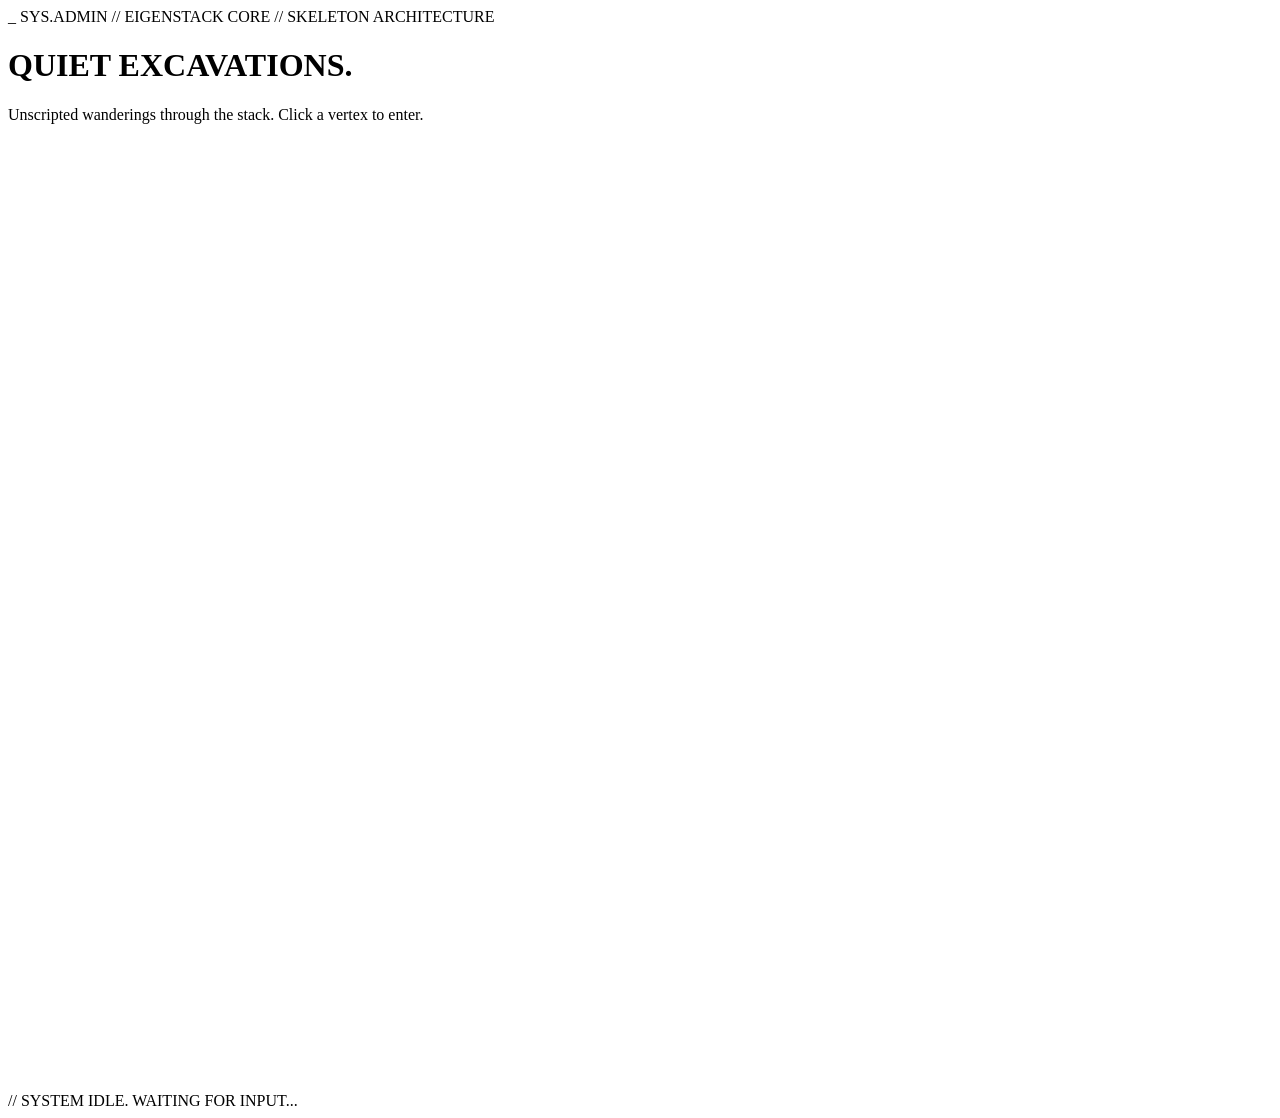
==== index.html @ c816b454 "Create index.html" ====
<!DOCTYPE html>
<html lang="en">
<head>
<meta charset="UTF-8">
<meta name="viewport" content="width=device-width, initial-scale=1.0">
<title>EIGENSTACK // The Core</title>
<link rel="stylesheet" href="style.css">
</head>
<body>
<header class="terminal-header">
  <span class="blink">_</span> SYS.ADMIN // EIGENSTACK CORE // SKELETON ARCHITECTURE
</header>

<main class="container">
  <h1>QUIET EXCAVATIONS.</h1>
  <p class="subtitle">Unscripted wanderings through the stack. Click a vertex to enter.</p>
  <svg id="constellation" viewBox="0 0 800 600">
    <g id="edges"></g>
    <g id="vertices"></g>
  </svg>
</main>

<footer>// SYSTEM IDLE. WAITING FOR INPUT...</footer>

<script src="script.js"></script>
</body>
</html>
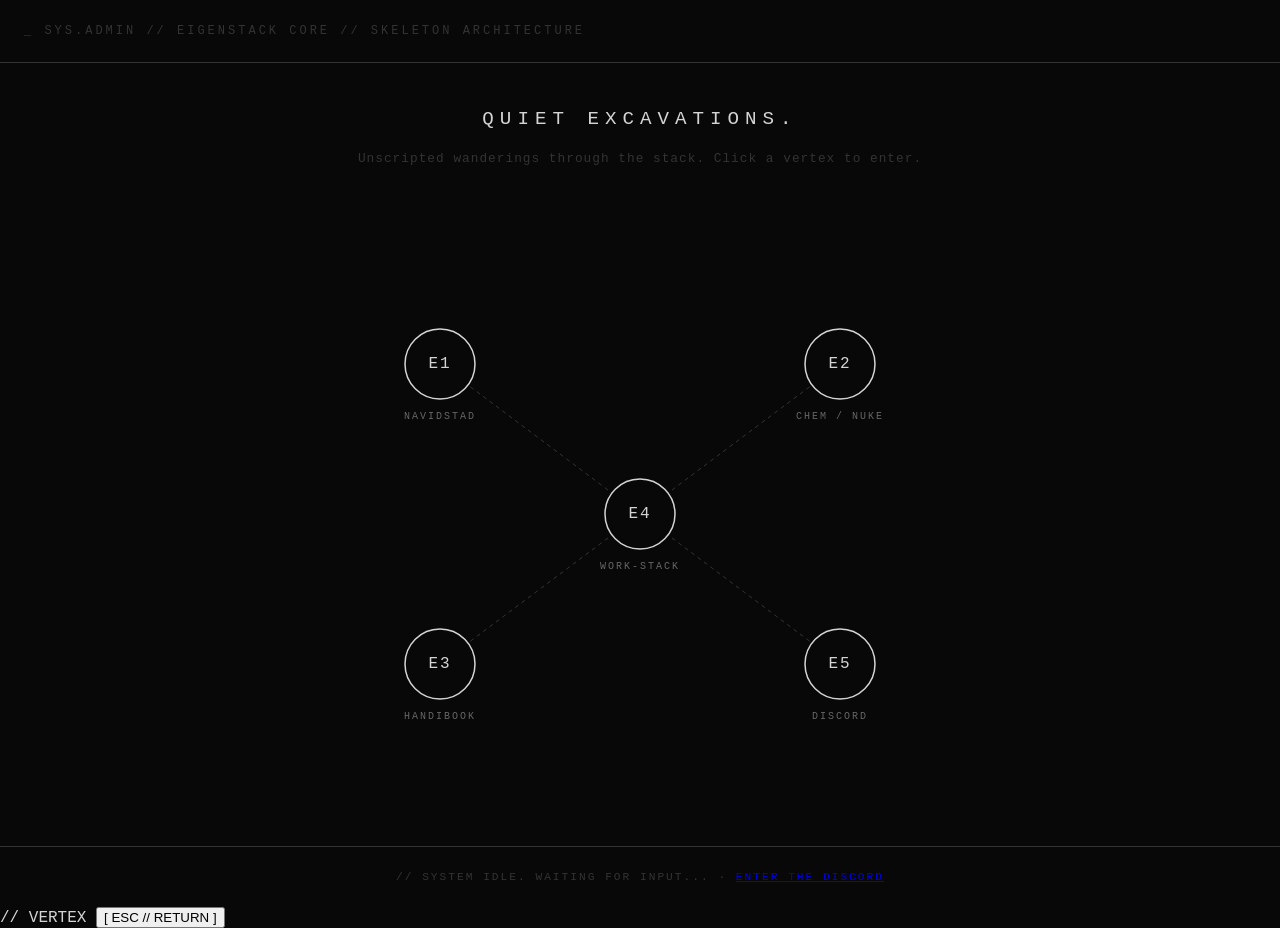
==== commit 00ced6dd: "Update index.html" ====
--- a/index.html
+++ b/index.html
@@ -20,7 +20,20 @@
   </svg>
 </main>
 
-<footer>// SYSTEM IDLE. WAITING FOR INPUT...</footer>
+<footer>
+  // SYSTEM IDLE. WAITING FOR INPUT... ·
+  <a href="https://discord.gg/7k2sNHS3n" target="_blank" rel="noopener">ENTER THE DISCORD</a>
+</footer>
+
+<div id="card-view" class="card-view hidden" aria-hidden="true">
+  <div class="card-frame">
+    <header class="card-header">
+      <span id="card-title" class="card-title">// VERTEX</span>
+      <button id="card-close" class="card-close" type="button">[ ESC // RETURN ]</button>
+    </header>
+    <div id="card-body" class="card-body"></div>
+  </div>
+</div>
 
 <script src="script.js"></script>
 </body>
--- a/style.css
+++ b/style.css
@@ -0,0 +1,67 @@
+:root {
+  --bg: #080808;
+  --fg: #d4d4d4;
+  --accent: #00ff41;
+  --dim: #333333;
+  --font: 'Courier New', Courier, monospace;
+}
+body {
+  background-color: var(--bg);
+  color: var(--fg);
+  font-family: var(--font);
+  margin: 0; padding: 0;
+  display: flex; flex-direction: column;
+  min-height: 100vh; overflow: hidden;
+}
+.terminal-header {
+  padding: 1.5rem;
+  border-bottom: 1px solid var(--dim);
+  font-size: 0.75rem; letter-spacing: 3px; color: var(--dim);
+}
+.blink { animation: blink 1s step-end infinite; }
+@keyframes blink { 50% { opacity: 0; } }
+.container {
+  flex: 1;
+  display: flex; flex-direction: column;
+  align-items: center; justify-content: center;
+  padding: 2rem;
+}
+h1 {
+  font-size: 1.2rem; font-weight: normal;
+  letter-spacing: 6px; margin-bottom: 0.5rem;
+  text-transform: uppercase;
+}
+.subtitle {
+  color: var(--dim); font-size: 0.8rem;
+  margin-bottom: 3rem; letter-spacing: 1px;
+}
+svg { width: 100%; max-width: 800px; height: auto; }
+.node-circle {
+  fill: var(--bg); stroke: var(--fg); stroke-width: 1.5;
+  transition: all 0.3s ease;
+}
+.node-group:hover .node-circle {
+  fill: var(--fg); stroke: var(--accent); stroke-width: 3;
+}
+.node-text {
+  fill: var(--fg); font-family: var(--font); font-size: 16px;
+  text-anchor: middle; dominant-baseline: middle;
+  pointer-events: none; letter-spacing: 2px;
+}
+.node-label {
+  fill: #666; font-family: var(--font); font-size: 10px;
+  text-anchor: middle; pointer-events: none;
+  letter-spacing: 2px; text-transform: uppercase;
+}
+.edge-line {
+  stroke: var(--dim); stroke-width: 1;
+  stroke-dasharray: 4;
+  animation: dash 30s linear infinite;
+}
+@keyframes dash { to { stroke-dashoffset: -200; } }
+footer {
+  padding: 1.5rem;
+  border-top: 1px solid var(--dim);
+  font-size: 0.7rem; color: var(--dim);
+  text-align: center; letter-spacing: 2px;
+}
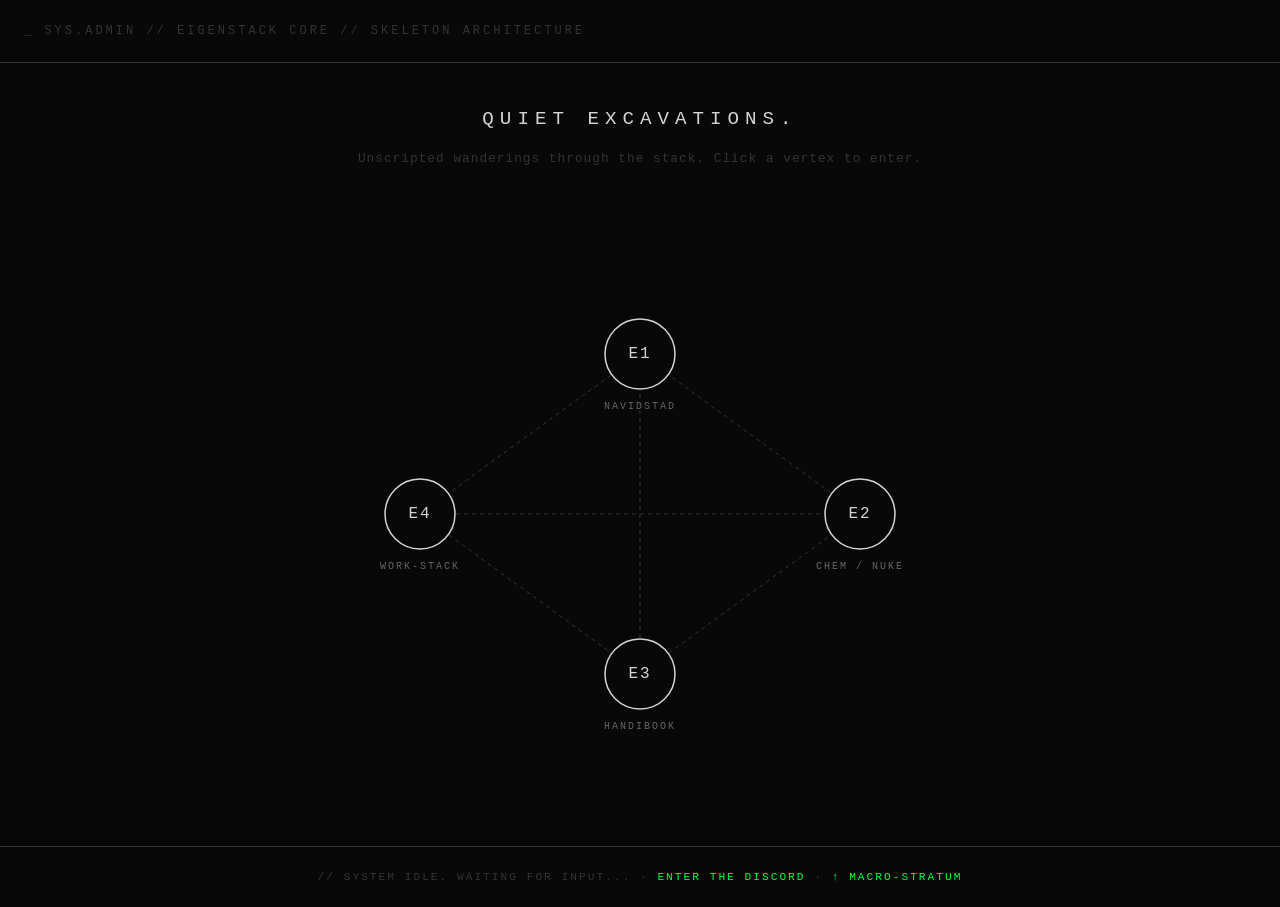
==== commit 719ed508: "Update index.html" ====
--- a/index.html
+++ b/index.html
@@ -22,7 +22,8 @@
 
 <footer>
   // SYSTEM IDLE. WAITING FOR INPUT... ·
-  <a href="https://discord.gg/7k2sNHS3n" target="_blank" rel="noopener">ENTER THE DISCORD</a>
+  <a href="https://discord.gg/7k2sNHS3n" target="_blank" rel="noopener">ENTER THE DISCORD</a> ·
+  <a href="stratum.html">↑ MACRO-STRATUM</a>
 </footer>
 
 <div id="card-view" class="card-view hidden" aria-hidden="true">
--- a/style.css
+++ b/style.css
@@ -65,3 +65,57 @@
   font-size: 0.7rem; color: var(--dim);
   text-align: center; letter-spacing: 2px;
 }
+footer a {
+  color: var(--accent); text-decoration: none;
+  letter-spacing: 2px;
+}
+footer a:hover { text-decoration: underline; }
+
+/* ---- in-house card view ---- */
+.card-view {
+  position: fixed; inset: 0;
+  background: rgba(8,8,8,0.96);
+  display: flex; align-items: center; justify-content: center;
+  padding: 2rem; z-index: 10;
+}
+.card-view.hidden { display: none; }
+.card-frame {
+  width: 100%; max-width: 720px; max-height: 84vh;
+  border: 1px solid var(--dim);
+  display: flex; flex-direction: column;
+  background: var(--bg);
+}
+.card-header {
+  display: flex; justify-content: space-between; align-items: center;
+  gap: 1rem; padding: 1rem 1.25rem;
+  border-bottom: 1px solid var(--dim);
+}
+.card-title { color: var(--accent); letter-spacing: 3px; font-size: 0.85rem; }
+.card-close {
+  background: none; border: 1px solid var(--dim);
+  color: var(--fg); font-family: var(--font);
+  font-size: 0.7rem; letter-spacing: 2px;
+  padding: 0.4rem 0.7rem; cursor: pointer;
+}
+.card-close:hover { border-color: var(--accent); color: var(--accent); }
+.card-body {
+  padding: 1.5rem 1.75rem; overflow-y: auto;
+  font-size: 0.85rem; line-height: 1.7;
+  letter-spacing: 0.5px; color: var(--fg);
+}
+.card-body h2 {
+  font-size: 0.9rem; letter-spacing: 3px; font-weight: normal;
+  margin: 1.5rem 0 0.5rem; text-transform: uppercase;
+}
+.card-body h2:first-child { margin-top: 0; }
+.card-body p.tag { color: #888; font-style: italic; }
+.card-body ul, .card-body ol { padding-left: 1.25rem; margin: 0.5rem 0; }
+.card-body li { margin: 0.25rem 0; }
+.card-body a { color: var(--accent); text-decoration: none; }
+.card-body a:hover { text-decoration: underline; }
+.card-body code { color: var(--accent); }
+.card-body .feeds {
+  margin-top: 1.5rem; padding-top: 0.75rem;
+  border-top: 1px dashed var(--dim);
+  color: #666; font-size: 0.72rem; letter-spacing: 2px;
+}
